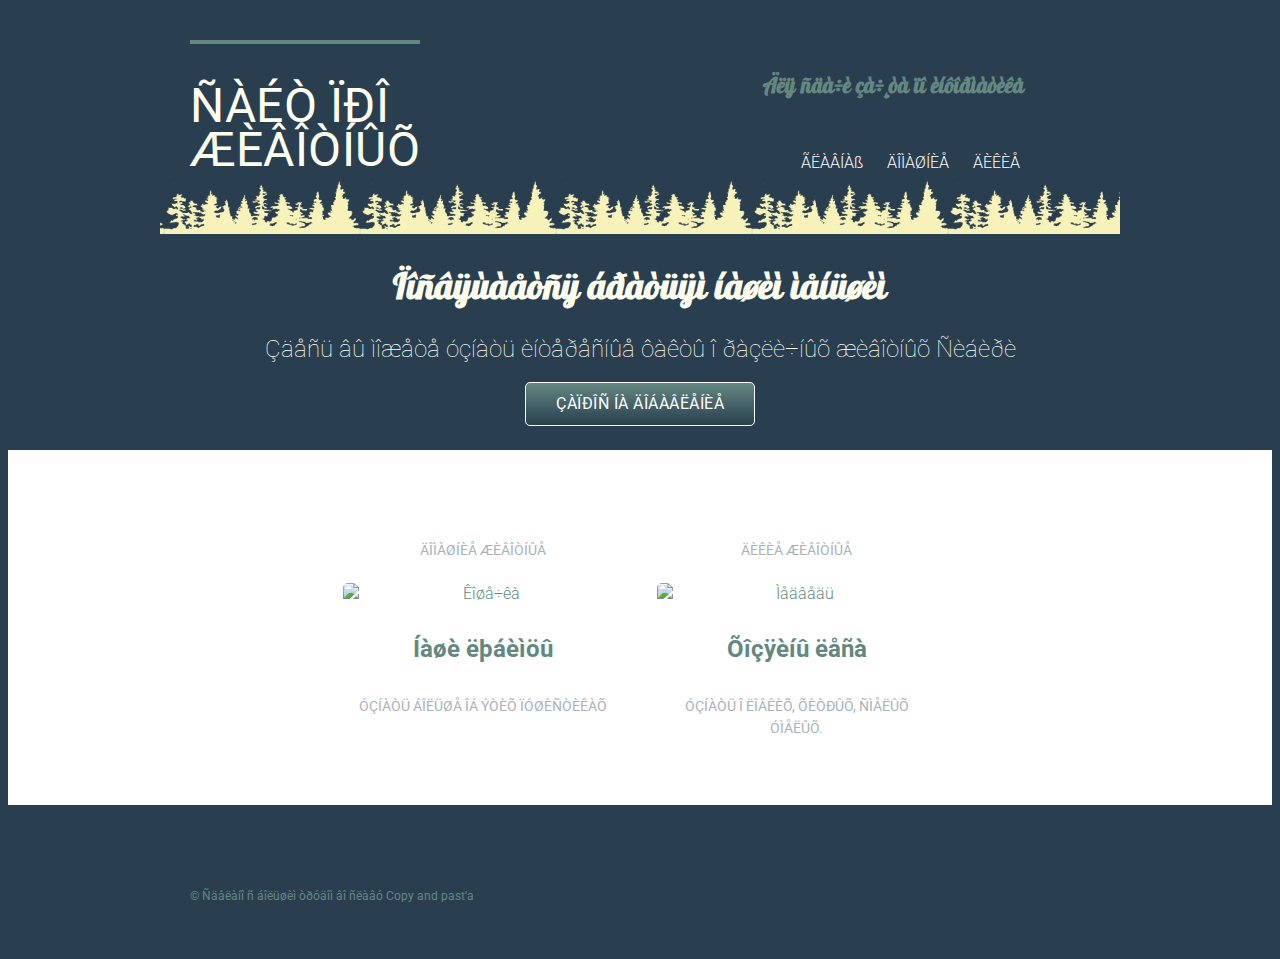
==== index.html @ 11658662 "Rename Index.html to index.html" ====
<!DOCTYPE html>
<html>
 <head>
  <title>Ñàéò ïðî æèâîòíûõ</title>
  <link rel="stylesheet" href="style.css">
 <link rel="stylesheet" href="https://fonts.googleapis.com/css?family=Roboto:400,300,100&subset=cyrillic,latin">
 </head>
 <body>
<header class="primary-header container group pr ">
  <h1 class="logo"><strong>Ñàéò ïðî </br> æèâîòíûõ</strong></h1>
  <h3 class="tagline">Äëÿ ñäà÷è çà÷¸òà ïî èíôîðìàòèêå</h3>
 	<nav class="nav primary-nav">
		<ul>
    		<li><a href="index.html">ÃËÀÂÍÀß</a></li><!--
    -->		<li><a href="home.html">ÄÎÌÀØÍÈÅ</a></li><!--
    -->		<li><a href="wild.html">ÄÈÊÈÅ</a></li>
		</ul>
  	</nav>
</header>

 <section class="hero container">
<center>
    <h2>Ïîñâÿùàåòñÿ áðàòüÿì íàøèì ìåíüøèì</h2>
    <p>Çäåñü âû ìîæåòå óçíàòü èíòåðåñíûå ôàêòû î ðàçëè÷íûõ æèâîòíûõ Ñèáèðè</p>  
    <a class="btn btn-alt" href="Form.html">Çàïðîñ íà äîáàâëåíèå</a>
<p>
</p>

  </section>

	</senter>
	<center>
	<section class="row">
 		<div class="grid">
		<section class="teaser col-1-3">
			<h5>Äîìàøíèå æèâîòíûå</h5>  		
			<a href="home.html">	
			<img src="G:\Èíôîðìàòèêà\ÏÅÄ\Èíôîðìàòèêà\Ñàéò\image\cat1.jpg" alt="Êîøå÷êà">
			<h2>Íàøè ëþáèìöû</h2>
			
		</a>
 			 <h5>Óçíàòü áîëüøå îá ýòèõ ïóøèñòèêàõ</h5>
	
		</section>
<!--
-->

  		<section class=" teaser col-1-3">
			<h5>Äèêèå æèâîòíûå</h5>		
			<a href="wild.html">  
			<img src="G:\Èíôîðìàòèêà\ÏÅÄ\Èíôîðìàòèêà\Ñàéò\image\wild1.jpg" alt="Ìåäâåäü">
			<h2>Õîçÿèíû ëåñà</h2>
			</a>
    			<h5>Óçíàòü î ëîâêèõ, õèòðûõ, ñìåëûõ óìåëûõ.</h5>
 		  </div>
		 </section>
	</section>
</center>
<footer class="primary-footer container group">
  <small>&copy; Ñäåëàíî ñ áîëüøèì òðóäîì âî ñëàâó Copy and past'a</small>
</footer>


  

 </body>
</html>
---- style.css ----
@import url(https://fonts.googleapis.com/css?family=Lobster&subset=cyrillic);
/*
  ========================================
  ���������������� �����
  ========================================
*/
body {
  background: #293f50;
  color: #888;
  font: 300 16px/22px "Roboto", "Open Sans", "Helvetica Neue", Helvetica, Arial, sans-serif;
}
/*
  ========================================
  �����
  ========================================
*/

.primary-footer small {
  float: left;
}
.primary-footer {
  padding-bottom: 44px;
  padding-top: 44px;
}
.primary-header a,
.primary-footer a {
  color: #fff;
}
.primary-header a:hover,
.primary-footer a:hover {
  color: #648880;
}

.primary-footer {
  color: #648880;
  font-size: 14px;
  padding-bottom: 44px;
  padding-top: 80px;
}
.primary-footer small {
  float: left;
  font-weight: 400;
}
.pr {
 background-image: url("Forest.png");
  background-position: 200px 170px;
  background-repeat: repeat-x;
}
/*
  ========================================
  �����
  ========================================
*/

*,
*:before,
*:after {
  -webkit-box-sizing: border-box;
  -moz-box-sizing: border-box;
  box-sizing: border-box;
}
.container,
.grid {
  margin: 0 auto;
  width: 960px;
}
.container {
  padding-left: 30px;
  padding-right: 30px;
}

.col-1-3 {
  width: 33.33%;
}
.col-2-3 {
  width: 66.66%;
}
.col-1-3,
.col-2-3 {
  display: inline-block;
  vertical-align: top;
}
.grid,
.col-1-3,
.col-2-3 {
  padding-left: 15px;
  padding-right: 15px;
}

/*
  ========================================
  Clearfix
  ========================================
*/
.group::before,
.group::after {
  content: "";
  display: table;
}
.group::after {
  clear: both;
}
.group {
  clear: both;
  *zoom: 1;
}

/*
  ========================================
  �������� ���������
  ========================================
*/

.logo {
  color: #fffff0;
  border-top: 4px solid #648880;
  float: left;
  font-size: 48px;
  font-weight: 100;
  letter-spacing: .5px;
  line-height: 44px;
  padding: 40px 0 40px 0;
  text-transform: uppercase;
  font-family: "Roboto"
  
}

.tagline {
  margin: 66px 66px 0px 0;
  text-align: right;
  font-family: "Lobster"
  }
}
.primary-nav {
  font-size: 14px;
  font-weight: 400;
  letter-spacing: .5px;
  text-transform: uppercase;
}
.nav {
  text-align: right;
	padding: 40px 70px 0 0;

}

.nav li {
  display: inline-block;
  margin: 0 10px;
  vertical-align: top;
}
.nav li:last-child {
  margin-right: 0;
}


/*
  ========================================
  �����������
  ========================================
*/
strong {
  font-weight: 400;
}
cite, em {
  font-style: italic;
}

h1, h3, h4, h5, p {
  margin-bottom: 22px;
}
h1, h2, h3, h4 {
  color: #648880;
}
h1 {
  font-size: 36px;
  line-height: 44px;
}
h2 {
  font: 300 16px/22px 
  font-size: 24px;
  line-height: 44px;

}
h3 {
  font-size: 21px;
}
h4 {
  font-size: 18px;
}
h5 {
  color: #a9b2b9;
  font-size: 14px;
  font-weight: 400;
  text-transform: uppercase;
}
/*
  ========================================
  ������
  ========================================
*/
a {
  color: #648880;
  text-decoration: none;


}
a:hover {
  color: #a9b2b9;
}
p a {
  border-bottom: 1px solid #dfe2e5;
}

}
a {
  color: #648880;
}
.teaser a:hover h3 {
  color: #a9b2b9;
}
.teaser img {
  border-radius: 5px;
  display: block;
  margin-bottom: 22px;
  max-width: 100%
}
/*
  ========================================
  ������
  ========================================
*/

.btn {
   border-radius: 5px;
  color: #fff;
  cursor: pointer;
  display: inline-block;
  font-weight: 400;
  letter-spacing: .5px;
  margin: 0;
  text-transform: uppercase;
 background: #466368;
  background: -webkit-linear-gradient(#648880, #293f50);
  background:    -moz-linear-gradient(#648880, #293f50);
  background:         linear-gradient(#648880, #293f50);
}

.btn-alt {
  border: 1px solid #fff;
  padding: 10px 30px;
}
.btn-alt:hover {
  background: #fff;
  color: #648880;
}
}


  ========================================
  ������� ��������
  ========================================
*/
.hero {
  color:fff;
  line-height: 44px;
  padding: 22px 80px 66px 80px;
  text-align: center;
 
}
.hero h2 {
  color: #fffff0;
  font-size: 36px;
  font-family: "Lobster"
}
.hero p {
  color: #fffff0;
  font-size: 24px;
  font-weight: 100;

}
/*
  ========================================
  ������
  ========================================
*/
.row,
.row-alt {
  min-width: 960px;
}
.row {
  background: #fff;
  padding: 66px 0 44px 0;
}
.row-alt {
  background: #cbe2c1;
  background: -webkit-linear-gradient(to right, #a1d3b0, #f6f1d3);
  background: -moz-linear-gradient(to right, #a1d3b0, #f6f1d3);
  background: linear-gradient(to right, #a1d3b0, #f6f1d3);
  padding: 44px 0 22px 0;
}

  ========================================
  �������
  ========================================
*/
  

}
.animal {
  margin-bottom: 44px;
}

.lead h1 {
  font-size: 36px;
  font-family: "Lobster"
}
.lead p {
  font-size: 24px;
  font-weight: 100;
}
.animal-info {
  border: 1px solid #dfe2e5;
  border-radius: 5px;
  margin-top: 88px;
  padding: 22px 0;
  text-align: center;
}
.an img{
 border: 1px solid #dfe2e5;
  border-radius: 5px;
  margin-top: 0px;
  padding: 0px 0;
  text-align: center;

  border-radius: 50%;
  height: 250px;
  width: 250px;
  vertical-align: top;

}
/*
  ========================================
  �����������
  ========================================
*/

.why-attend {
  list-style: square;
  margin: 0 0 22px 30px;
}
form {
  margin-bottom: 22px;
}
input,
select,
textarea {
  font: 300 16px/22px "Roboto", "Open Sans", "Helvetica Neue", Helvetica, Arial, sans-serif;
}
.register-group label {
  color: #648880;
  cursor: pointer;
  font-weight: 400;
}
.register-group input,
.register-group select,
.register-group textarea {
  border: 1px solid #c6c9cc;
  border-radius: 5px;
  color: #888;
  display: block;
  margin: 5px 0 27px 0;
  padding: 5px 8px;
}
.register-group input,
.register-group textarea {
  width: 100%;
}
.register-group select {
  height: 34px;
  width: 60px;
}
.register-group textarea {
  height: 78px;
}
.btn-default {
  border: 0;
  background: #648880;
  padding: 11px 30px;
  font-size: 14px;
}
.btn-default:hover {
  background: #77a198;
}
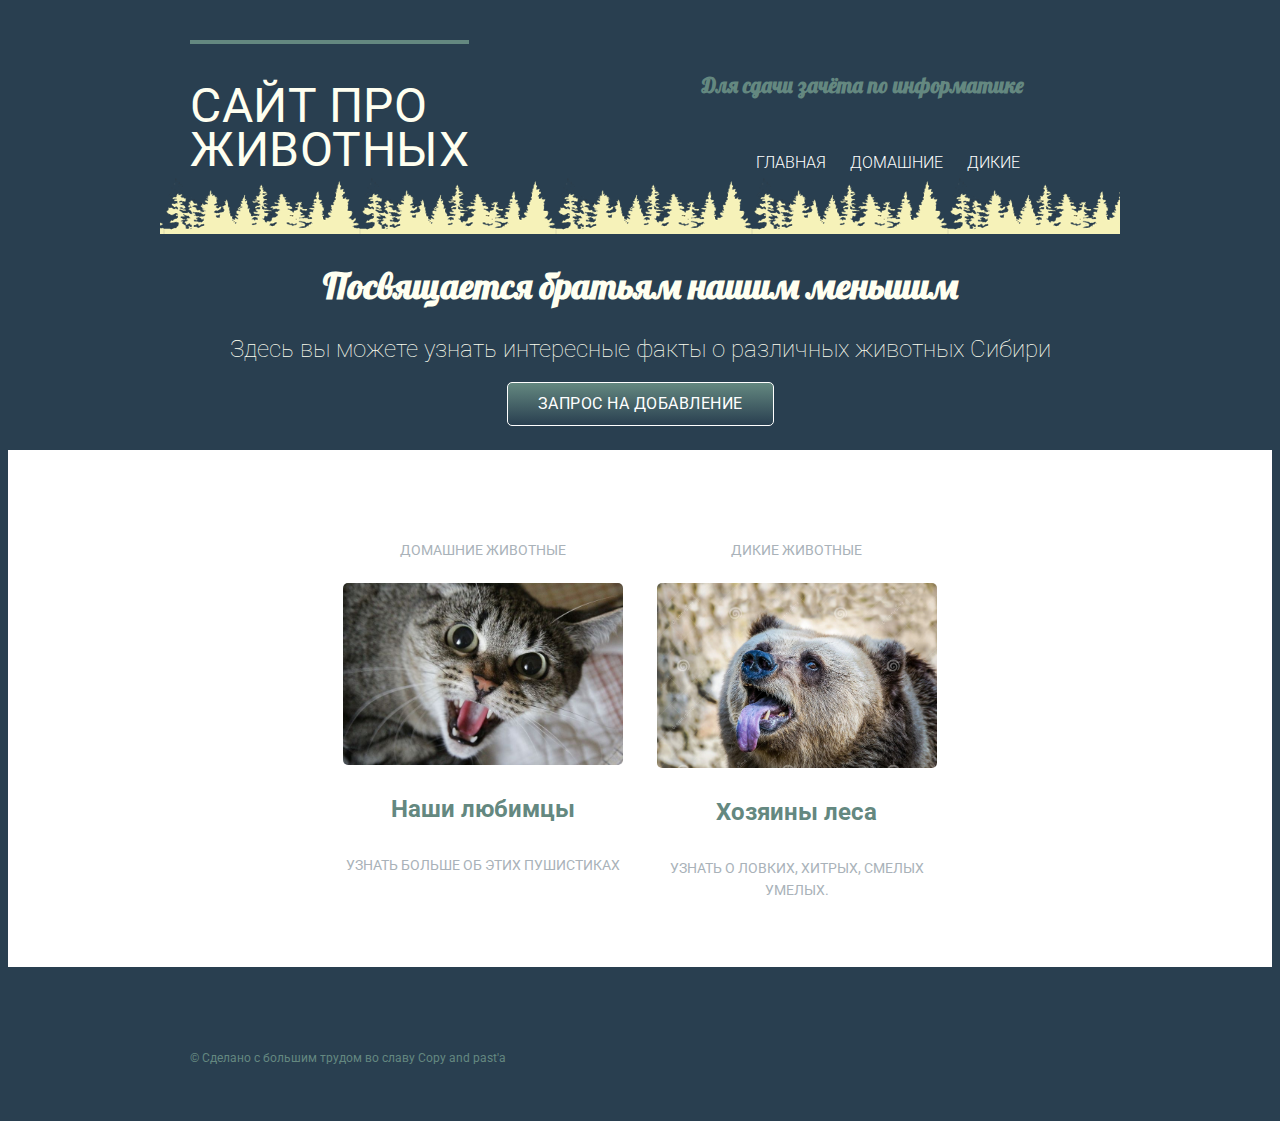
==== commit 3bd1a51e: "Update index.html" ====
--- a/index.html
+++ b/index.html
@@ -1,28 +1,28 @@
 <!DOCTYPE html>
 <html>
  <head>
-  <title>Ñàéò ïðî æèâîòíûõ</title>
+  <title>Сайт про животных</title>
   <link rel="stylesheet" href="style.css">
  <link rel="stylesheet" href="https://fonts.googleapis.com/css?family=Roboto:400,300,100&subset=cyrillic,latin">
  </head>
  <body>
 <header class="primary-header container group pr ">
-  <h1 class="logo"><strong>Ñàéò ïðî </br> æèâîòíûõ</strong></h1>
-  <h3 class="tagline">Äëÿ ñäà÷è çà÷¸òà ïî èíôîðìàòèêå</h3>
+  <h1 class="logo"><strong>Сайт про </br> животных</strong></h1>
+  <h3 class="tagline">Для сдачи зачёта по информатике</h3>
  	<nav class="nav primary-nav">
 		<ul>
-    		<li><a href="index.html">ÃËÀÂÍÀß</a></li><!--
-    -->		<li><a href="home.html">ÄÎÌÀØÍÈÅ</a></li><!--
-    -->		<li><a href="wild.html">ÄÈÊÈÅ</a></li>
+    		<li><a href="index.html">ГЛАВНАЯ</a></li><!--
+    -->		<li><a href="home.html">ДОМАШНИЕ</a></li><!--
+    -->		<li><a href="wild.html">ДИКИЕ</a></li>
 		</ul>
   	</nav>
 </header>
 
  <section class="hero container">
 <center>
-    <h2>Ïîñâÿùàåòñÿ áðàòüÿì íàøèì ìåíüøèì</h2>
-    <p>Çäåñü âû ìîæåòå óçíàòü èíòåðåñíûå ôàêòû î ðàçëè÷íûõ æèâîòíûõ Ñèáèðè</p>  
-    <a class="btn btn-alt" href="Form.html">Çàïðîñ íà äîáàâëåíèå</a>
+    <h2>Посвящается братьям нашим меньшим</h2>
+    <p>Здесь вы можете узнать интересные факты о различных животных Сибири</p>  
+    <a class="btn btn-alt" href="Form.html">Запрос на добавление</a>
 <p>
 </p>
 
@@ -33,31 +33,31 @@
 	<section class="row">
  		<div class="grid">
 		<section class="teaser col-1-3">
-			<h5>Äîìàøíèå æèâîòíûå</h5>  		
+			<h5>Домашние животные</h5>  		
 			<a href="home.html">	
-			<img src="G:\Èíôîðìàòèêà\ÏÅÄ\Èíôîðìàòèêà\Ñàéò\image\cat1.jpg" alt="Êîøå÷êà">
-			<h2>Íàøè ëþáèìöû</h2>
+			<img src="image\cat1.jpg" alt="Кошечка">
+			<h2>Наши любимцы</h2>
 			
 		</a>
- 			 <h5>Óçíàòü áîëüøå îá ýòèõ ïóøèñòèêàõ</h5>
+ 			 <h5>Узнать больше об этих пушистиках</h5>
 	
 		</section>
 <!--
 -->
 
   		<section class=" teaser col-1-3">
-			<h5>Äèêèå æèâîòíûå</h5>		
+			<h5>Дикие животные</h5>		
 			<a href="wild.html">  
-			<img src="G:\Èíôîðìàòèêà\ÏÅÄ\Èíôîðìàòèêà\Ñàéò\image\wild1.jpg" alt="Ìåäâåäü">
-			<h2>Õîçÿèíû ëåñà</h2>
+			<img src="image\wild1.jpg" alt="Медведь">
+			<h2>Хозяины леса</h2>
 			</a>
-    			<h5>Óçíàòü î ëîâêèõ, õèòðûõ, ñìåëûõ óìåëûõ.</h5>
+    			<h5>Узнать о ловких, хитрых, смелых умелых.</h5>
  		  </div>
 		 </section>
 	</section>
 </center>
 <footer class="primary-footer container group">
-  <small>&copy; Ñäåëàíî ñ áîëüøèì òðóäîì âî ñëàâó Copy and past'a</small>
+  <small>&copy; Сделано с большим трудом во славу Copy and past'a</small>
 </footer>
 
 
